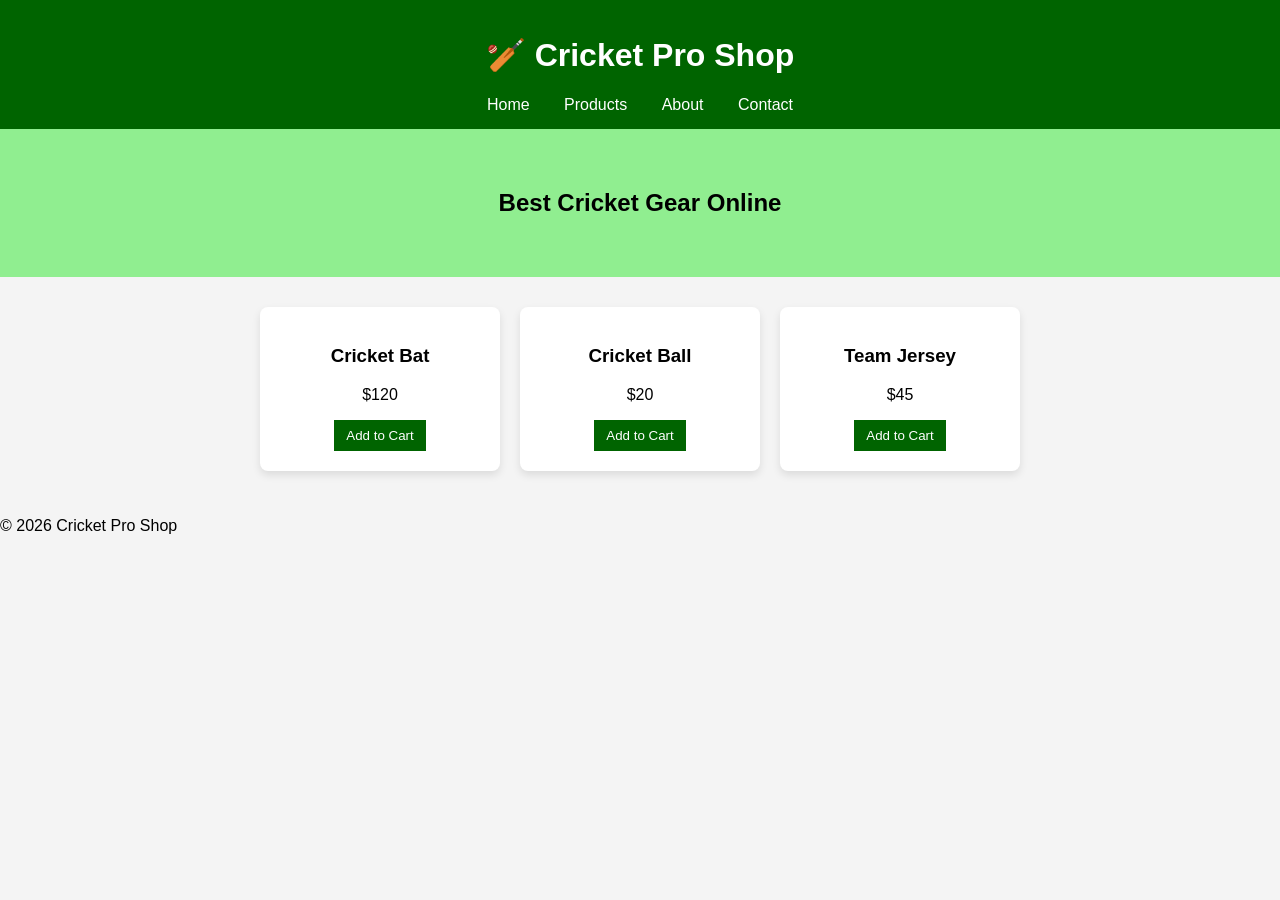
==== index.html @ 1f04e021 "Update and rename homepage.html to index.html" ====
<!DOCTYPE html>
<html>
<head>
    <title>Cricket Shop</title>
    <link rel="stylesheet" href="homepage.css">
</head>
<body>

    <header>
        <h1>🏏 Cricket Pro Shop</h1>
        <nav>
            <a href="index.html">Home</a>
            <a href="products.html">Products</a>
            <a href="about.html">About</a>
            <a href="contact.html">Contact</a>
        </nav>
    </header>

    <section class="banner">
        <h2>Best Cricket Gear Online</h2>
    </section>

    <section class="products">
        <div class="card">
            <h3>Cricket Bat</h3>
            <p>$120</p>
            <button>Add to Cart</button>
        </div>

        <div class="card">
            <h3>Cricket Ball</h3>
            <p>$20</p>
            <button>Add to Cart</button>
        </div>

        <div class="card">
            <h3>Team Jersey</h3>
            <p>$45</p>
            <button>Add to Cart</button>
        </div>
    </section>

    <footer>
        <p>© 2026 Cricket Pro Shop</p>
    </footer>

</body>
</html>
---- homepage.css ----
body {
    margin: 0;
    font-family: Arial, sans-serif;
    background-color: #f4f4f4;
}

header {
    background-color: darkgreen;
    color: white;
    padding: 15px;
    text-align: center;
}

nav a {
    color: white;
    margin: 0 15px;
    text-decoration: none;
}

.banner {
    background-color: lightgreen;
    padding: 40px;
    text-align: center;
}

.products {
    display: flex;
    justify-content: center;
    gap: 20px;
    padding: 30px;
}

.card {
    background: white;
    padding: 20px;
    width: 200px;
    text-align: center;
    border-radius: 8px;
    box-shadow: 0 4px 8px rgba(0,0,0,0.1);
}

button {
    background-color: darkgreen;
    color: white;
    border: none;
    padding: 8px 12px;
    cursor: pointer;
}
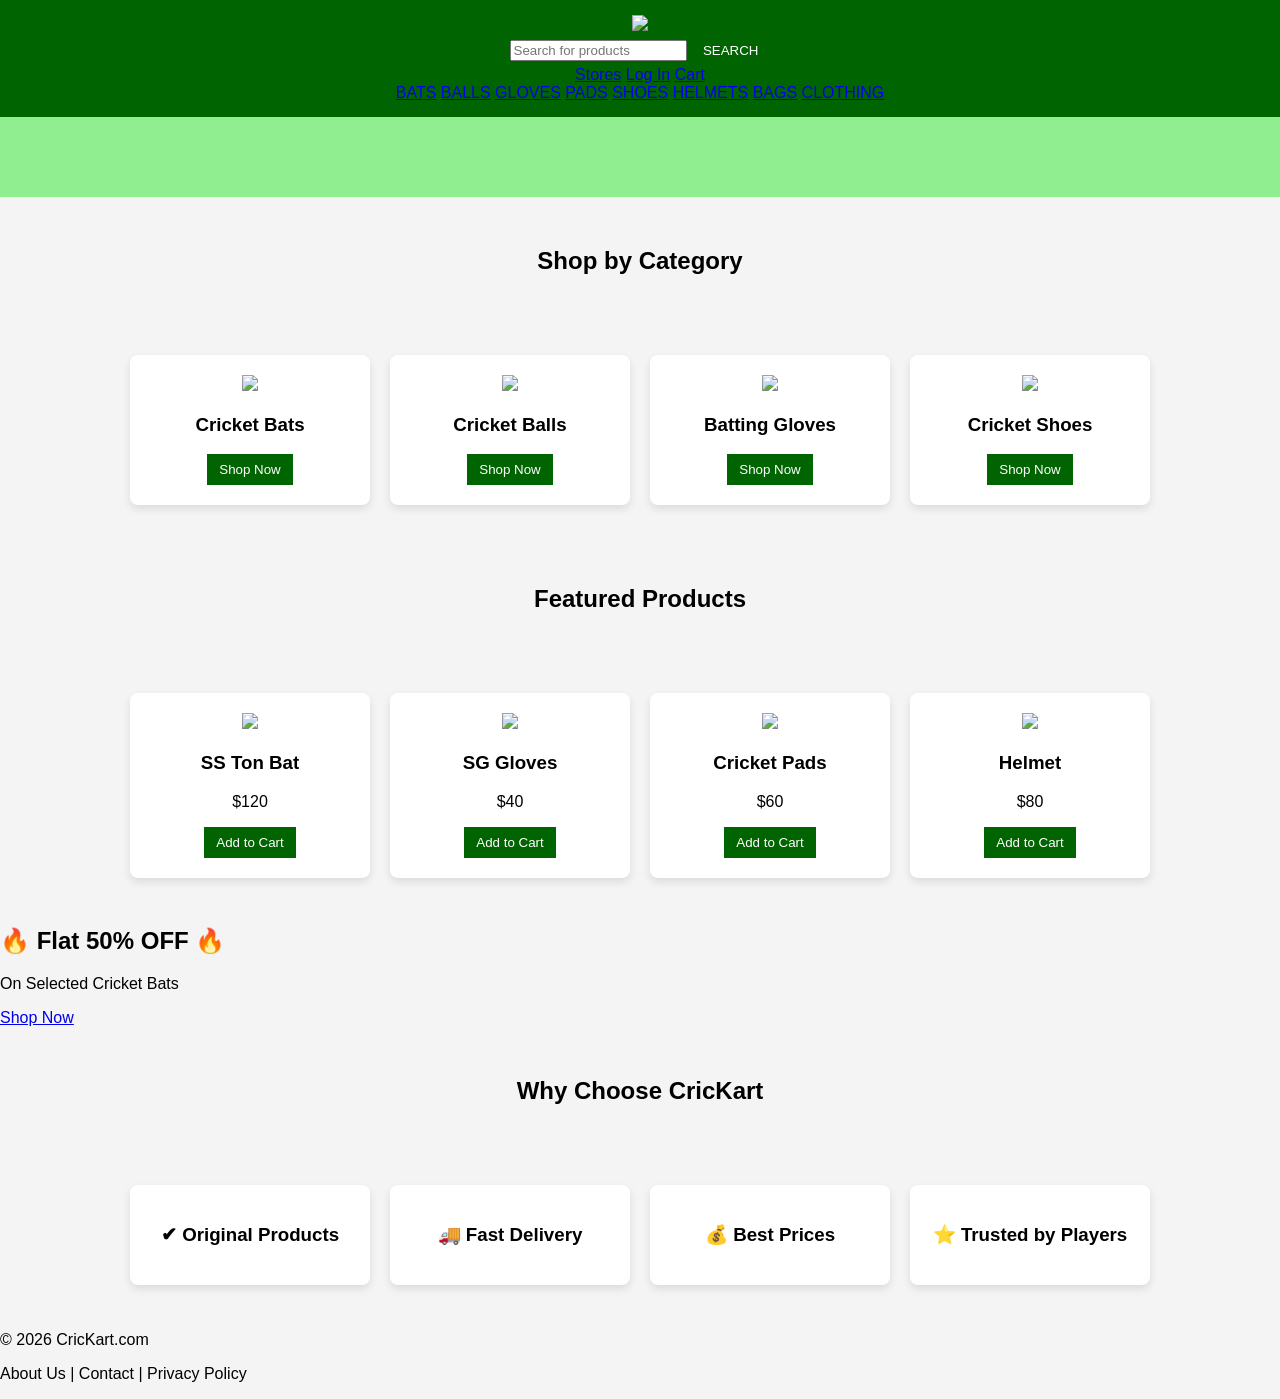
==== commit ab152588: "Update index.html" ====
--- a/index.html
+++ b/index.html
@@ -1,48 +1,313 @@
 <!DOCTYPE html>
 <html>
+
 <head>
-    <title>Cricket Shop</title>
+
+    <title>CricKart - Cricket Shop</title>
+
     <link rel="stylesheet" href="homepage.css">
+
 </head>
+
+
 <body>
 
+
+
     <header>
-        <h1>🏏 Cricket Pro Shop</h1>
-        <nav>
-            <a href="index.html">Home</a>
-            <a href="products.html">Products</a>
-            <a href="about.html">About</a>
-            <a href="contact.html">Contact</a>
-        </nav>
+
+        <div class="top-nav">
+
+            <div class="logo">
+
+                <img src="logo.png">
+
+            </div>
+
+
+            <div class="search-box">
+
+                <input type="text" placeholder="Search for products">
+
+                <button>SEARCH</button>
+
+            </div>
+
+
+            <div class="nav-icons">
+
+                <a href="#">Stores</a>
+
+                <a href="#">Log In</a>
+
+                <a href="#">Cart</a>
+
+            </div>
+
+
+        </div>
+
+
+
+        <div class="category-nav">
+
+            <a href="#">BATS</a>
+
+            <a href="#">BALLS</a>
+
+            <a href="#">GLOVES</a>
+
+            <a href="#">PADS</a>
+
+            <a href="#">SHOES</a>
+
+            <a href="#">HELMETS</a>
+
+            <a href="#">BAGS</a>
+
+            <a href="#">CLOTHING</a>
+
+        </div>
+
     </header>
 
+
+
+
     <section class="banner">
-        <h2>Best Cricket Gear Online</h2>
-    </section>
-
-    <section class="products">
-        <div class="card">
-            <h3>Cricket Bat</h3>
+
+        <div>
+
+           
+
+            
+
+        </div>
+
+    </section>
+
+
+
+
+
+    <section class="products">
+
+        <h2>Shop by Category</h2>
+
+    </section>
+
+
+    <section class="products">
+
+
+        <div class="card">
+
+            <img src="bat.jpg">
+
+            <h3>Cricket Bats</h3>
+
+            <button>Shop Now</button>
+
+        </div>
+
+
+        <div class="card">
+
+            <img src="ball.jpg">
+
+            <h3>Cricket Balls</h3>
+
+            <button>Shop Now</button>
+
+        </div>
+
+
+
+        <div class="card">
+
+            <img src="gloves.jpg">
+
+            <h3>Batting Gloves</h3>
+
+            <button>Shop Now</button>
+
+        </div>
+
+
+
+        <div class="card">
+
+            <img src="shoes.jpg">
+
+            <h3>Cricket Shoes</h3>
+
+            <button>Shop Now</button>
+
+        </div>
+
+
+    </section>
+
+
+
+
+
+    <section class="products">
+
+        <h2>Featured Products</h2>
+
+    </section>
+
+
+    <section class="products">
+
+
+        <div class="card">
+
+            <img src="bat1.jpg">
+
+            <h3>SS Ton Bat</h3>
+
             <p>$120</p>
+
             <button>Add to Cart</button>
-        </div>
-
-        <div class="card">
-            <h3>Cricket Ball</h3>
-            <p>$20</p>
+
+        </div>
+
+
+
+        <div class="card">
+
+            <img src="glove1.jpg">
+
+            <h3>SG Gloves</h3>
+
+            <p>$40</p>
+
             <button>Add to Cart</button>
-        </div>
-
-        <div class="card">
-            <h3>Team Jersey</h3>
-            <p>$45</p>
+
+        </div>
+
+
+
+        <div class="card">
+
+            <img src="pad1.jpg">
+
+            <h3>Cricket Pads</h3>
+
+            <p>$60</p>
+
             <button>Add to Cart</button>
-        </div>
-    </section>
+
+        </div>
+
+
+
+        <div class="card">
+
+            <img src="helmet1.jpg">
+
+            <h3>Helmet</h3>
+
+            <p>$80</p>
+
+            <button>Add to Cart</button>
+
+        </div>
+
+
+    </section>
+
+
+
+
+  
+
+    <section class="offer">
+
+        <div>
+
+            <h1>🔥 Flat 50% OFF 🔥</h1>
+
+            <p>On Selected Cricket Bats</p>
+
+            <a href="index.html" class="btn">Shop Now</a>
+
+        </div>
+
+    </section>
+
+
+
+
+
+    <section class="products">
+
+        <h2>Why Choose CricKart</h2>
+
+    </section>
+
+
+    <section class="products">
+
+
+        <div class="card">
+
+            <h3>✔ Original Products</h3>
+
+        </div>
+
+
+
+        <div class="card">
+
+            <h3>🚚 Fast Delivery</h3>
+
+        </div>
+
+
+
+        <div class="card">
+
+            <h3>💰 Best Prices</h3>
+
+        </div>
+
+
+
+        <div class="card">
+
+            <h3>⭐ Trusted by Players</h3>
+
+        </div>
+
+
+    </section>
+
+
+
+
+
 
     <footer>
-        <p>© 2026 Cricket Pro Shop</p>
+
+        <p>© 2026 CricKart.com</p>
+
+        <p>
+
+            About Us |
+
+            Contact |
+
+            Privacy Policy
+
+        </p>
+
     </footer>
 
+
+
 </body>
+
 </html>
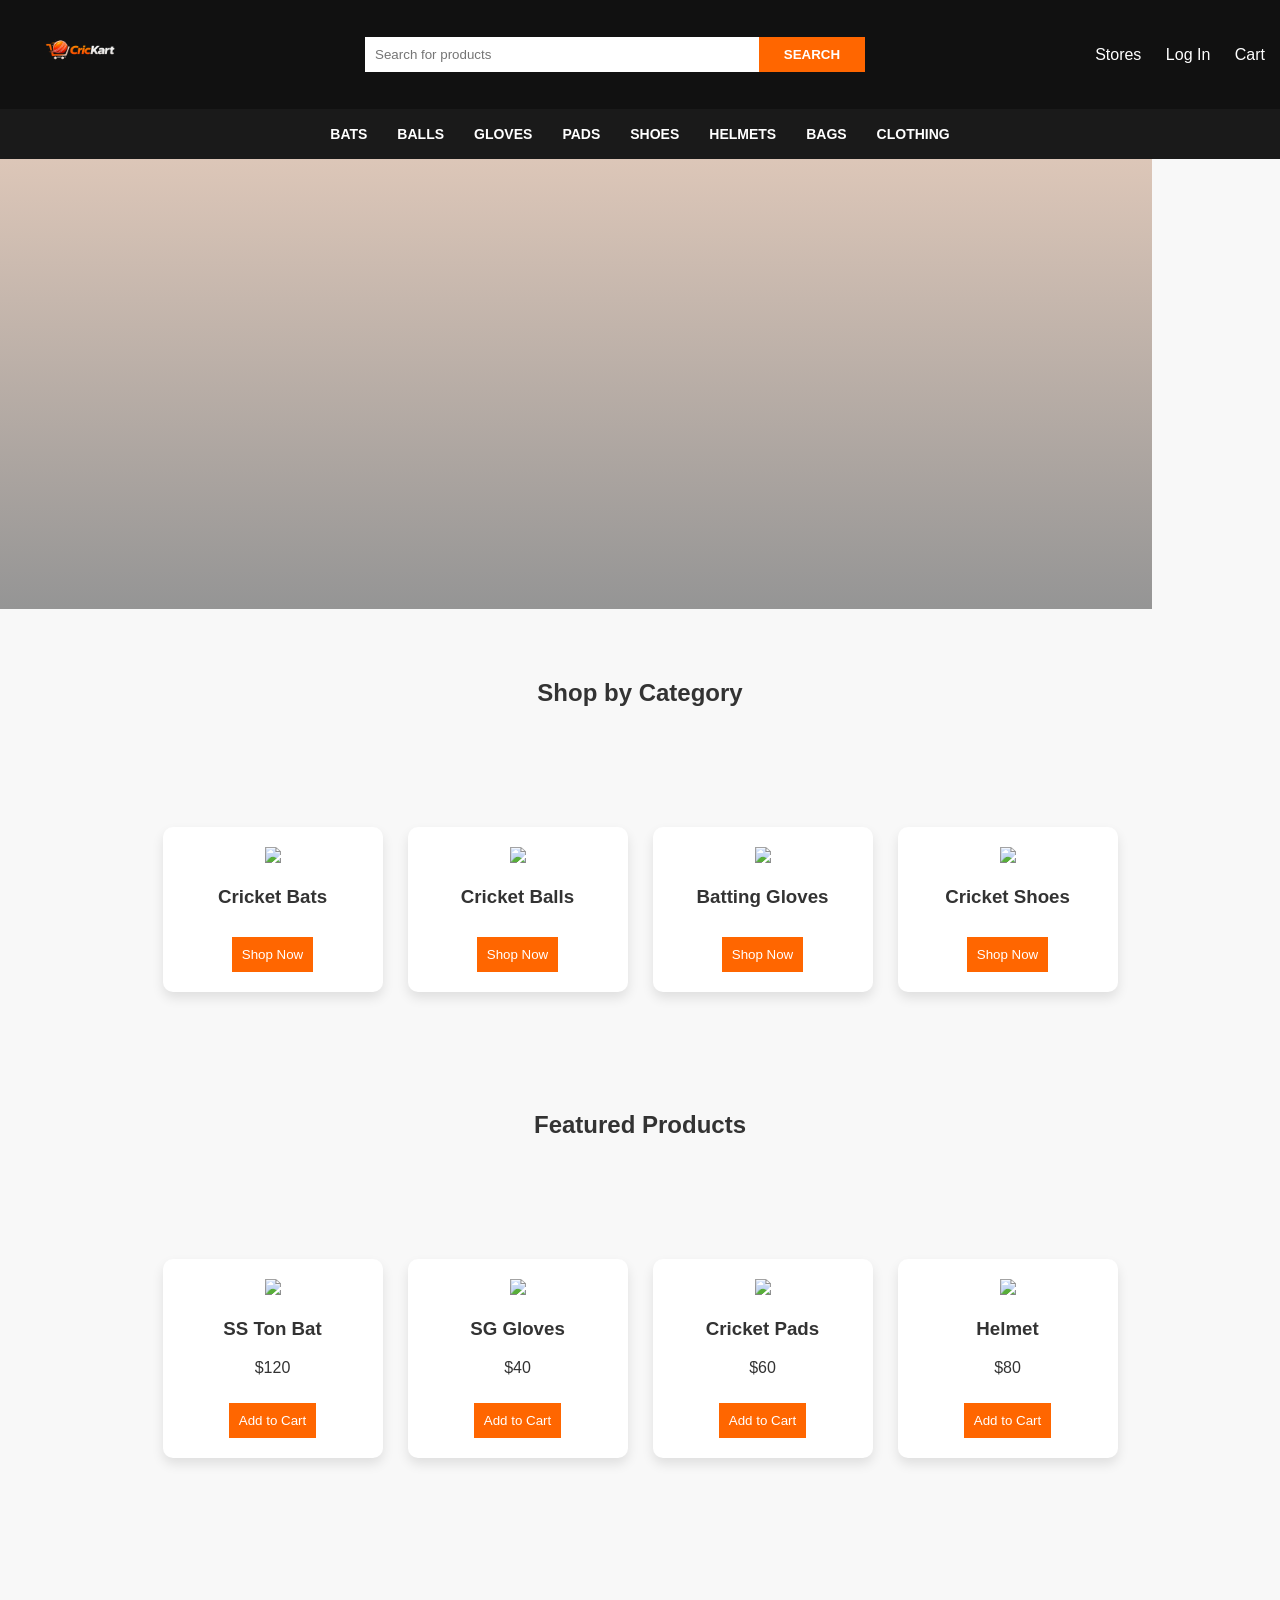
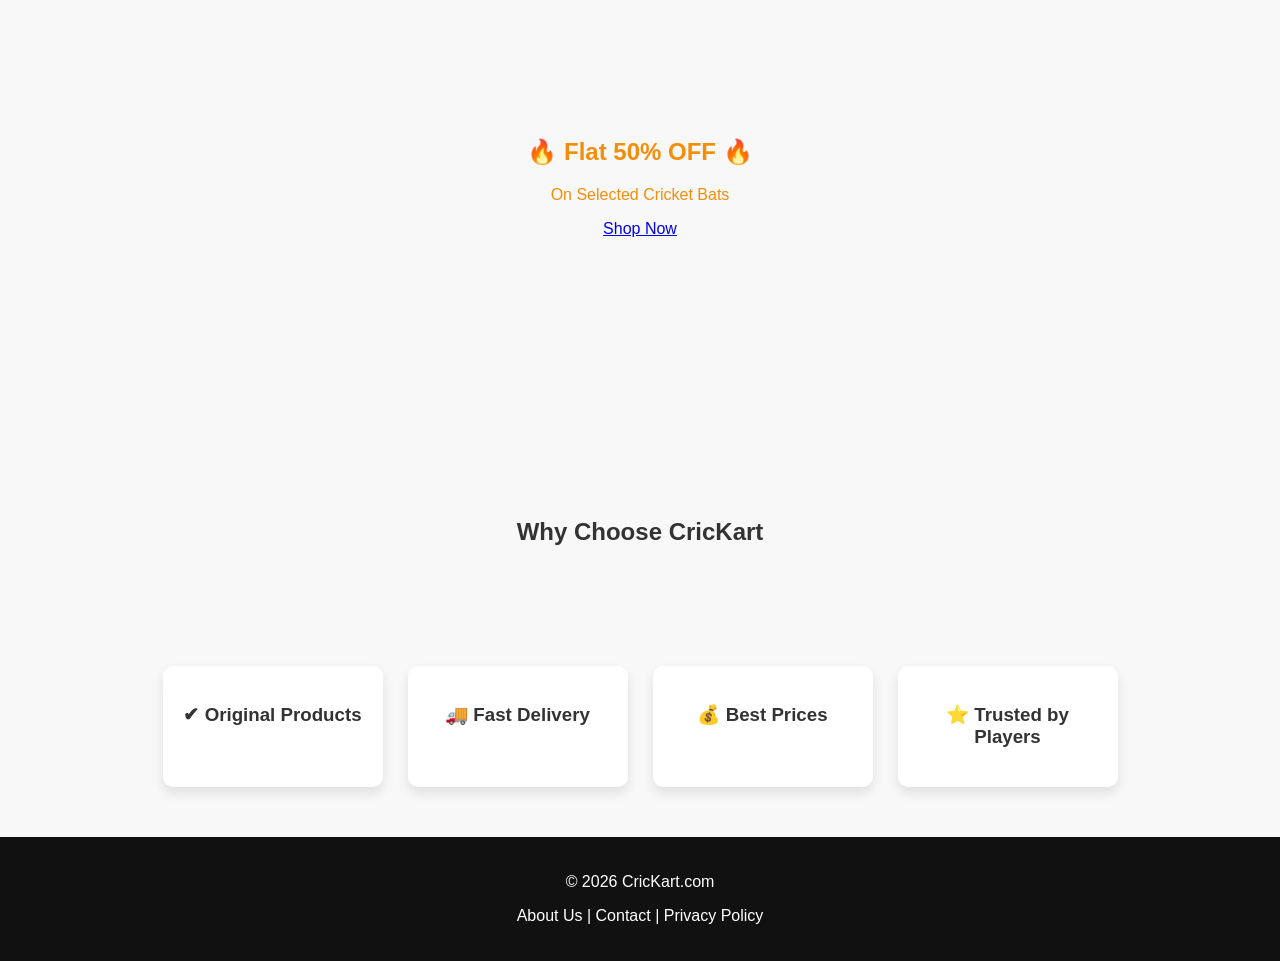
==== commit c0d106b5: "Update index.html" ====
--- a/index.html
+++ b/index.html
@@ -38,7 +38,7 @@
 
                 <a href="#">Stores</a>
 
-                <a href="#">Log In</a>
+                <a href="login.html">Log In</a>
 
                 <a href="#">Cart</a>
 
--- a/homepage.css
+++ b/homepage.css
@@ -1,49 +1,268 @@
+
+
+*{
+    box-sizing: border-box;
+}
+
 body {
     margin: 0;
-    font-family: Arial, sans-serif;
-    background-color: #f4f4f4;
-}
-
-header {
-    background-color: darkgreen;
-    color: white;
-    padding: 15px;
-    text-align: center;
-}
-
-nav a {
-    color: white;
-    margin: 0 15px;
+    font-family: 'Segoe UI', Tahoma, Geneva, Verdana, sans-serif;
+    background-color: #f8f8f8;
+    color: #333;
+}
+
+
+
+
+.top-nav {
+
+    background-color: #111;
+    display: flex;
+    align-items: center;
+    justify-content: space-between;
+    padding: 6px 15px;
+    flex-wrap: wrap;
+
+}
+
+
+
+.logo img{
+
+    width: 140px;
+    height: auto;
+
+}
+
+
+
+.search-box {
+
+    display: flex;
+    width: 40%;
+    min-width: 250px;
+
+}
+
+.search-box input {
+
+    width: 100%;
+    padding: 10px;
+    border: none;
+    outline: none;
+}
+
+.search-box button {
+
+    padding: 10px 25px;
+    background-color: #ff6600;
+    border: none;
+    color: white;
+    font-weight: bold;
+    cursor: pointer;
+}
+
+.search-box button:hover {
+
+    background-color: #df1e17;
+}
+
+
+
+
+.nav-icons a {
+
+    color: white;
+    margin-left: 20px;
     text-decoration: none;
-}
+    font-weight: 500;
+}
+
+.nav-icons a:hover {
+
+    color: #ff6600;
+}
+
+
+
+.category-nav {
+
+    background-color: #1a1a1a;
+    padding: 12px;
+    text-align: center;
+    display: flex;
+    justify-content: center;
+    flex-wrap: wrap;
+
+}
+
+.category-nav a {
+
+    color: white;
+    margin: 5px 15px;
+    text-decoration: none;
+    font-size: 14px;
+    font-weight: 600;
+}
+
+.category-nav a:hover {
+
+    color: #ff6600;
+}
+
+
+
 
 .banner {
-    background-color: lightgreen;
-    padding: 40px;
-    text-align: center;
-}
+
+    width: 90%;
+
+    height: 50vh;
+
+    background-image:
+    linear-gradient(rgba(179, 124, 88, 0.4), rgba(0,0,0,0.4)),
+    url('backimg1.png');
+
+    background-position: center;
+    background-size: cover;
+    background-repeat: no-repeat;
+
+    display: flex;
+    justify-content: center;
+    align-items: center;
+
+    color: rgb(243, 142, 10);
+
+    text-align: center;
+}
+
+.offer {
+
+    width: 100%;
+
+    height: 60vh;
+
+
+    background-position: center;
+    background-size: cover;
+    background-repeat: no-repeat;
+
+    display: flex;
+    justify-content: center;
+    align-items: center;
+
+    color: rgb(243, 142, 10);
+
+    text-align: center;
+}
+
+
+
 
 .products {
-    display: flex;
-    justify-content: center;
-    gap: 20px;
-    padding: 30px;
+
+    display: flex;
+    flex-wrap: wrap;
+    justify-content: center;
+    gap: 25px;
+    padding: 50px 20px;
 }
 
 .card {
+
     background: white;
     padding: 20px;
-    width: 200px;
-    text-align: center;
-    border-radius: 8px;
-    box-shadow: 0 4px 8px rgba(0,0,0,0.1);
-}
-
-button {
-    background-color: darkgreen;
+    width: 220px;
+    text-align: center;
+    border-radius: 10px;
+    box-shadow: 0 6px 12px rgba(0,0,0,0.1);
+    transition: 0.3s;
+}
+
+.card:hover {
+
+    transform: translateY(-5px);
+}
+
+.card img {
+
+    width: 100%;
+    height: auto;
+}
+
+.card button {
+
+    background-color: #ff6600;
     color: white;
     border: none;
-    padding: 8px 12px;
+    padding: 10px;
+    margin-top: 10px;
     cursor: pointer;
 }
 
+.card button:hover {
+
+    background-color: #e65c00;
+}
+
+
+
+
+
+footer {
+
+    background-color: #111;
+    color: white;
+    text-align: center;
+    padding: 20px;
+}
+
+
+
+
+
+@media screen and (max-width: 768px) {
+
+
+.top-nav{
+
+flex-direction: column;
+gap: 10px;
+
+}
+
+
+.search-box{
+
+width: 90%;
+
+}
+
+
+.category-nav{
+
+gap: 10px;
+
+}
+
+
+.banner{
+
+height: 50vh;
+
+}
+
+
+.products {
+
+flex-direction: column;
+align-items: center;
+
+}
+
+.features{
+    flex-direction: column;
+    align-items: center;
+}
+
+}
